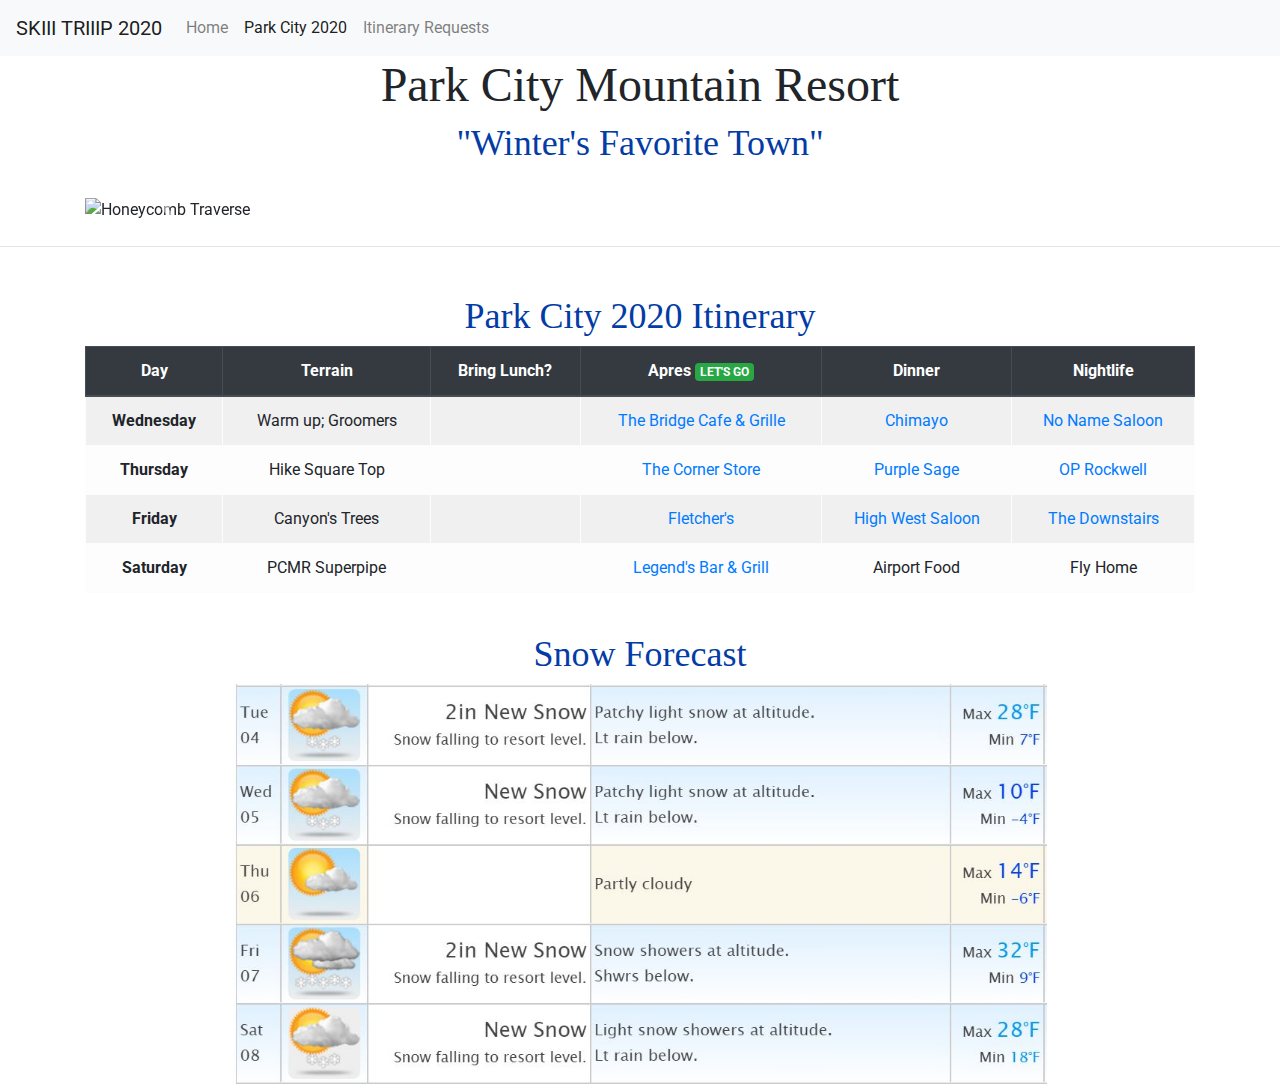
==== page2.html @ 598c431a "Add files via upload" ====
<!doctype html>
<html lang="en">
  <head>
    <!-- Required meta tags -->
    <meta charset="utf-8">
    <meta name="viewport" content="width=device-width, initial-scale=1, shrink-to-fit=no">

    <!-- Google Fonts -->
    <!-- Swap out "Roboto" for the font(s) you want to use -->
    <link href="https://fonts.googleapis.com/css?family=Roboto&display=swap" rel="stylesheet">
    
    <!-- Font Awesome -->
    <link rel="stylesheet" href="https://use.fontawesome.com/releases/v5.6.3/css/all.css" integrity="sha384-UHRtZLI+pbxtHCWp1t77Bi1L4ZtiqrqD80Kn4Z8NTSRyMA2Fd33n5dQ8lWUE00s/" crossorigin="anonymous">

    <!-- Bootstrap CSS -->
    <link rel="stylesheet" href="https://stackpath.bootstrapcdn.com/bootstrap/4.4.1/css/bootstrap.min.css" integrity="sha384-Vkoo8x4CGsO3+Hhxv8T/Q5PaXtkKtu6ug5TOeNV6gBiFeWPGFN9MuhOf23Q9Ifjh" crossorigin="anonymous">
    
    <!-- Your own CSS -->
    <link rel="stylesheet" href="styles.css">

    <title>Ski Trip Hype Page</title>
  </head>
  <body>
    <nav class="navbar navbar-expand-lg navbar-light bg-light">
      <a class="navbar-brand" href="index.html">
        <i class="fas fa-skiing fa-spin"></i>
        SKIII TRIIIP 2020
        <i class="fas fa-skiing fa-spin"></i>
        </a>
        <button class="navbar-toggler" type="button" data-toggle="collapse" data-target="#navbarSupportedContent" aria-controls="navbarSupportedContent" aria-expanded="false" aria-label="Toggle navigation">
          <span class="navbar-toggler-icon"></span>
        </button>
      
        <div class="collapse navbar-collapse" id="navbarSupportedContent">
          <ul class="navbar-nav mr-auto">
            <li class="nav-item">
              <a class="nav-link" href="index.html">Home</a>
            </li>
            <li class="nav-item active">
              <a class="nav-link" href="page2.html">Park City 2020 <span class="sr-only">(current)</span></a>
            </li>
            <li class="nav-item">
              <a class="nav-link" href="page3.html">Itinerary Requests</a>
            </li>
          </ul>
        </div>
      </nav>

      <div class="container">
        <div class="row">
          <div class="col text-center">
            <h1>Park City Mountain Resort</h1>
            <h2><i class="far fa-snowflake"></i>
              "Winter's Favorite Town"
              <i class="far fa-snowflake"></i>
            </h2>
          </div>
        </div>
      </div>

      <div class="container">  
        <div id="carouselExampleControls" class="carousel slide mt-4" data-ride="carousel">
          <div class="carousel-inner">
            <div class="carousel-item">
              <img src="squaretop.jpg" class="img-fluid" alt="Square Top">
            </div>
            <div class="carousel-item active">
              <img src="honeycomb.JPG" class="img-fluid" alt="Honeycomb Traverse">
            </div>
            <div class="carousel-item">
              <img src="youcandie.jpg" class="img-fluid" alt="Out of Bounds">
            </div>
            <div class="carousel-item">
              <img src="skiinskiout.JPG" class="img-fluid" alt="Ski In Ski Out">
            </div>
          </div>
          <a class="carousel-control-prev" href="#carouselExampleControls" role="button" data-slide="prev">
            <span class="carousel-control-prev-icon" aria-hidden="true"></span>
            <span class="sr-only">Previous</span>
          </a>
          <a class="carousel-control-next" href="#carouselExampleControls" role="button" data-slide="next">
            <span class="carousel-control-next-icon" aria-hidden="true"></span>
            <span class="sr-only">Next</span>
          </a>
        </div>
      </div>
  
<hr class="my-4">

    <div class="pricing py-4">
      <div class="container">
        <div class="row">
          <div class="col text-center">
            <h2>Park City 2020 Itinerary</h2>
            <table class="table table-striped table-light table-hover table-bordered">
              <thead class="thead-dark">
                <tr>
                  <th>Day</th>
                  <th>Terrain</th>
                  <th>Bring Lunch?</th>
                  <th>Apres <span class="badge badge-success">LET'S GO</span></th>
                  <th>Dinner</th>
                  <th>Nightlife</th>
                </tr>
              </thead>
              <tbody>
                <tr>
                  <th>Wednesday</th>
                  <td>Warm up; Groomers</td>
                  <td><i class="text-danger fas fa-minus-circle"></i></td>
                  <td><a href="https://www.thebridgecafeandgrill.com/">The Bridge Cafe & Grille</a></td>
                  <td><a href="http://www.chimayorestaurant.com/menu">Chimayo</a></td>
                  <td><a href="https://www.nonamesaloon.net/">No Name Saloon</a></td>
                </tr>
                <tr>
                  <th>Thursday</th>
                  <td>Hike Square Top</td>
                  <td><i class="text-success fas fa-check-circle"></i></td>
                  <td><a href="https://cornerstorepc.com/">The Corner Store</a></td>
                  <td><a href="http://www.purplesageparkcity.com/menu.html">Purple Sage</a></td>
                  <td><a href="https://www.oprockwell.com/">OP Rockwell</a></td>
                </tr>
                <tr>
                  <th>Friday</th>
                  <td>Canyon's Trees</td>
                  <td><i class="text-success fas fa-check-circle"></i></td>
                  <td><a href="http://www.fletcherspc.com/">Fletcher's</a></td>
                  <td><a href="https://www.highwest.com/saloon">High West Saloon</a></td>
                  <td><a href="https://www.downstairspc.com/">The Downstairs</a></td>
                </tr>
                <tr>
                  <th>Saturday</th>
                  <td>PCMR Superpipe</td>
                  <td><i class="text-danger fas fa-minus-circle"></i></td>
                  <td><a href="https://www.parkcitymountain.com/explore-the-resort/during-your-stay/restaurants/legends-bar-and-grill">Legend's Bar & Grill</a></td>
                  <td>Airport Food <i class="far fa-frown-open"></i></td>
                  <td>Fly Home <i class="far fa-frown-open"></i></td>
                </tr>                  
              </tbody>
            </table>
          </div>
        </div>
      </div>
    </div>

    
    <div class="container">
      <div class="row">
        <div class="col text-center">
            <h2><i class="fas fa-snowplow"></i>
              Snow Forecast
              <i class="fas fa-snowman"></i>
            </h2>
        </div>
      </div>
      <div>
        <div class="col text-center">
          <img src="snowforecast.JPG" height="400px">
        </div>
      </div>
    </div>
  

    <!-- Optional JavaScript -->
    <!-- jQuery first, then Popper.js, then Bootstrap JS -->
    <script src="https://code.jquery.com/jquery-3.4.1.slim.min.js" integrity="sha384-J6qa4849blE2+poT4WnyKhv5vZF5SrPo0iEjwBvKU7imGFAV0wwj1yYfoRSJoZ+n" crossorigin="anonymous"></script>
    <script src="https://cdn.jsdelivr.net/npm/popper.js@1.16.0/dist/umd/popper.min.js" integrity="sha384-Q6E9RHvbIyZFJoft+2mJbHaEWldlvI9IOYy5n3zV9zzTtmI3UksdQRVvoxMfooAo" crossorigin="anonymous"></script>
    <script src="https://stackpath.bootstrapcdn.com/bootstrap/4.4.1/js/bootstrap.min.js" integrity="sha384-wfSDF2E50Y2D1uUdj0O3uMBJnjuUD4Ih7YwaYd1iqfktj0Uod8GCExl3Og8ifwB6" crossorigin="anonymous"></script>
  </body>
</html>
---- styles.css ----
h1 {
    font-size: 48px;
    font-family: 'Pontano Sans';
}
h2 {
    color: rgb(3, 60, 165);
    font-size: 36px;
    font-family: 'Lobster';
}
h3 {
    color: rgb(56, 73, 105);
    font-size: 24px;
    font-family: 'Lobster';
}
.jumbotron {
    background-image: url(jumbotronpic.jpg);
    background-size: cover;
    background-repeat: no-repeat;
}
  
.jumbotron img {
    height: 100px;
}

h5 {
    color: white;
    font-size: 48px;
    font-family: 'Lobster';
}
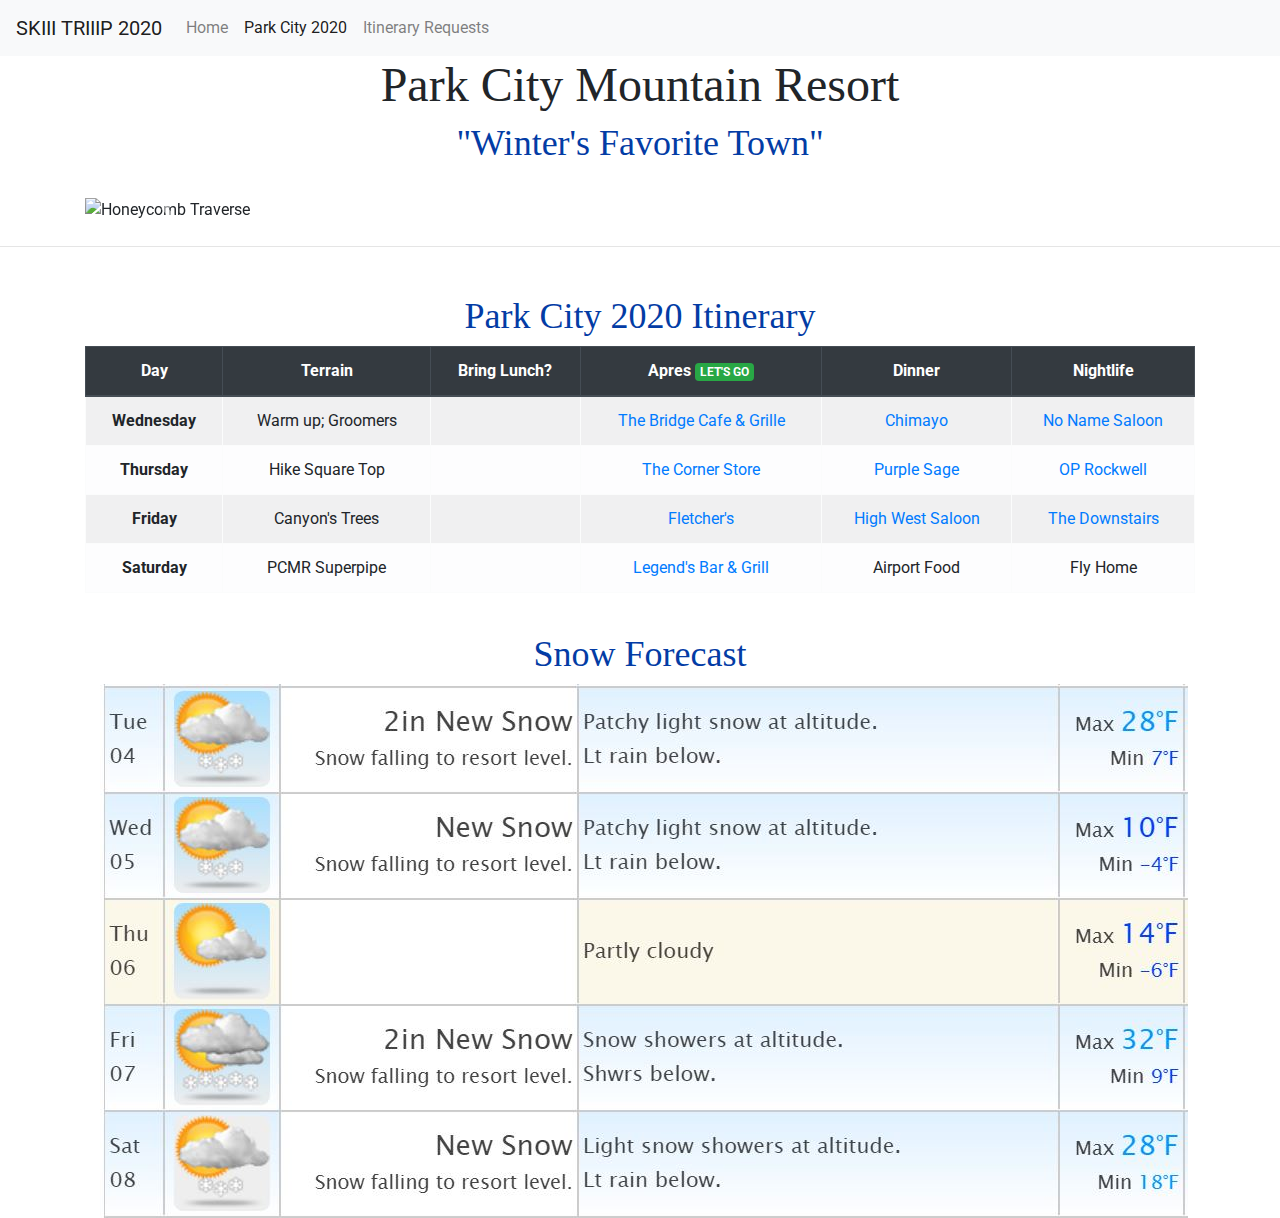
==== commit 70c96114: "Add files via upload" ====
--- a/page2.html
+++ b/page2.html
@@ -62,16 +62,16 @@
         <div id="carouselExampleControls" class="carousel slide mt-4" data-ride="carousel">
           <div class="carousel-inner">
             <div class="carousel-item">
-              <img src="squaretop.jpg" class="img-fluid" alt="Square Top">
+              <img src="squaretop.jpg" class="img-fluid" alt="Square Top" max-width="100"; height="auto">
             </div>
             <div class="carousel-item active">
-              <img src="honeycomb.JPG" class="img-fluid" alt="Honeycomb Traverse">
+              <img src="honeycomb.JPG" class="img-fluid" alt="Honeycomb Traverse" max-width="100"; height="auto">
             </div>
             <div class="carousel-item">
-              <img src="youcandie.jpg" class="img-fluid" alt="Out of Bounds">
+              <img src="youcandie.jpg" class="img-fluid" alt="Out of Bounds" max-width="100"; height="auto">
             </div>
             <div class="carousel-item">
-              <img src="skiinskiout.JPG" class="img-fluid" alt="Ski In Ski Out">
+              <img src="skiinskiout.JPG" class="img-fluid" alt="Ski In Ski Out" max-width="100"; height="auto">
             </div>
           </div>
           <a class="carousel-control-prev" href="#carouselExampleControls" role="button" data-slide="prev">
--- a/styles.css
+++ b/styles.css
@@ -26,4 +26,10 @@
     color: white;
     font-size: 48px;
     font-family: 'Lobster';
+}
+
+.container img {
+    max-height: 540px;
+    height: 70%;
+    width: auto;
 }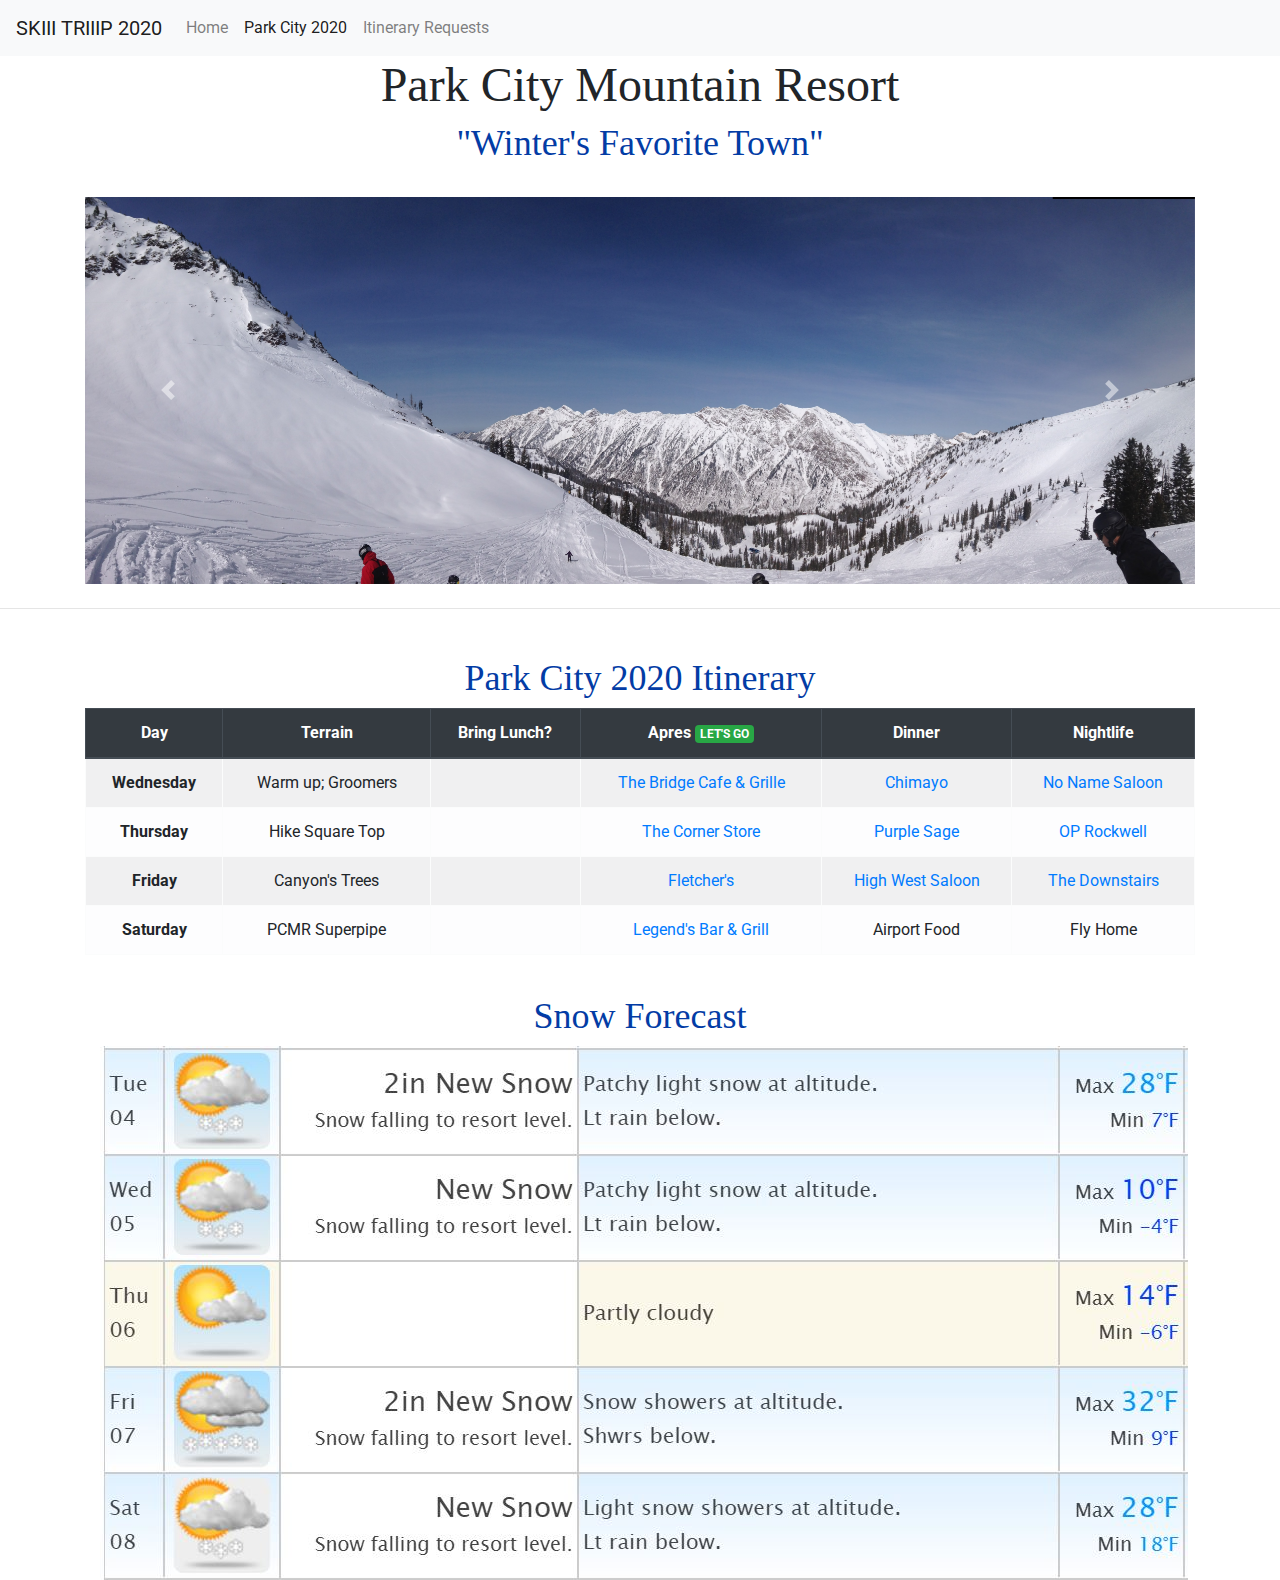
==== commit 34ad858b: "Add files via upload" ====
--- a/page2.html
+++ b/page2.html
@@ -65,7 +65,7 @@
               <img src="squaretop.jpg" class="img-fluid" alt="Square Top" max-width="100"; height="auto">
             </div>
             <div class="carousel-item active">
-              <img src="honeycomb.JPG" class="img-fluid" alt="Honeycomb Traverse" max-width="100"; height="auto">
+              <img src="honeycombtraverse.jpg" class="img-fluid" alt="Honeycomb Traverse" max-width="100"; height="auto">
             </div>
             <div class="carousel-item">
               <img src="youcandie.jpg" class="img-fluid" alt="Out of Bounds" max-width="100"; height="auto">
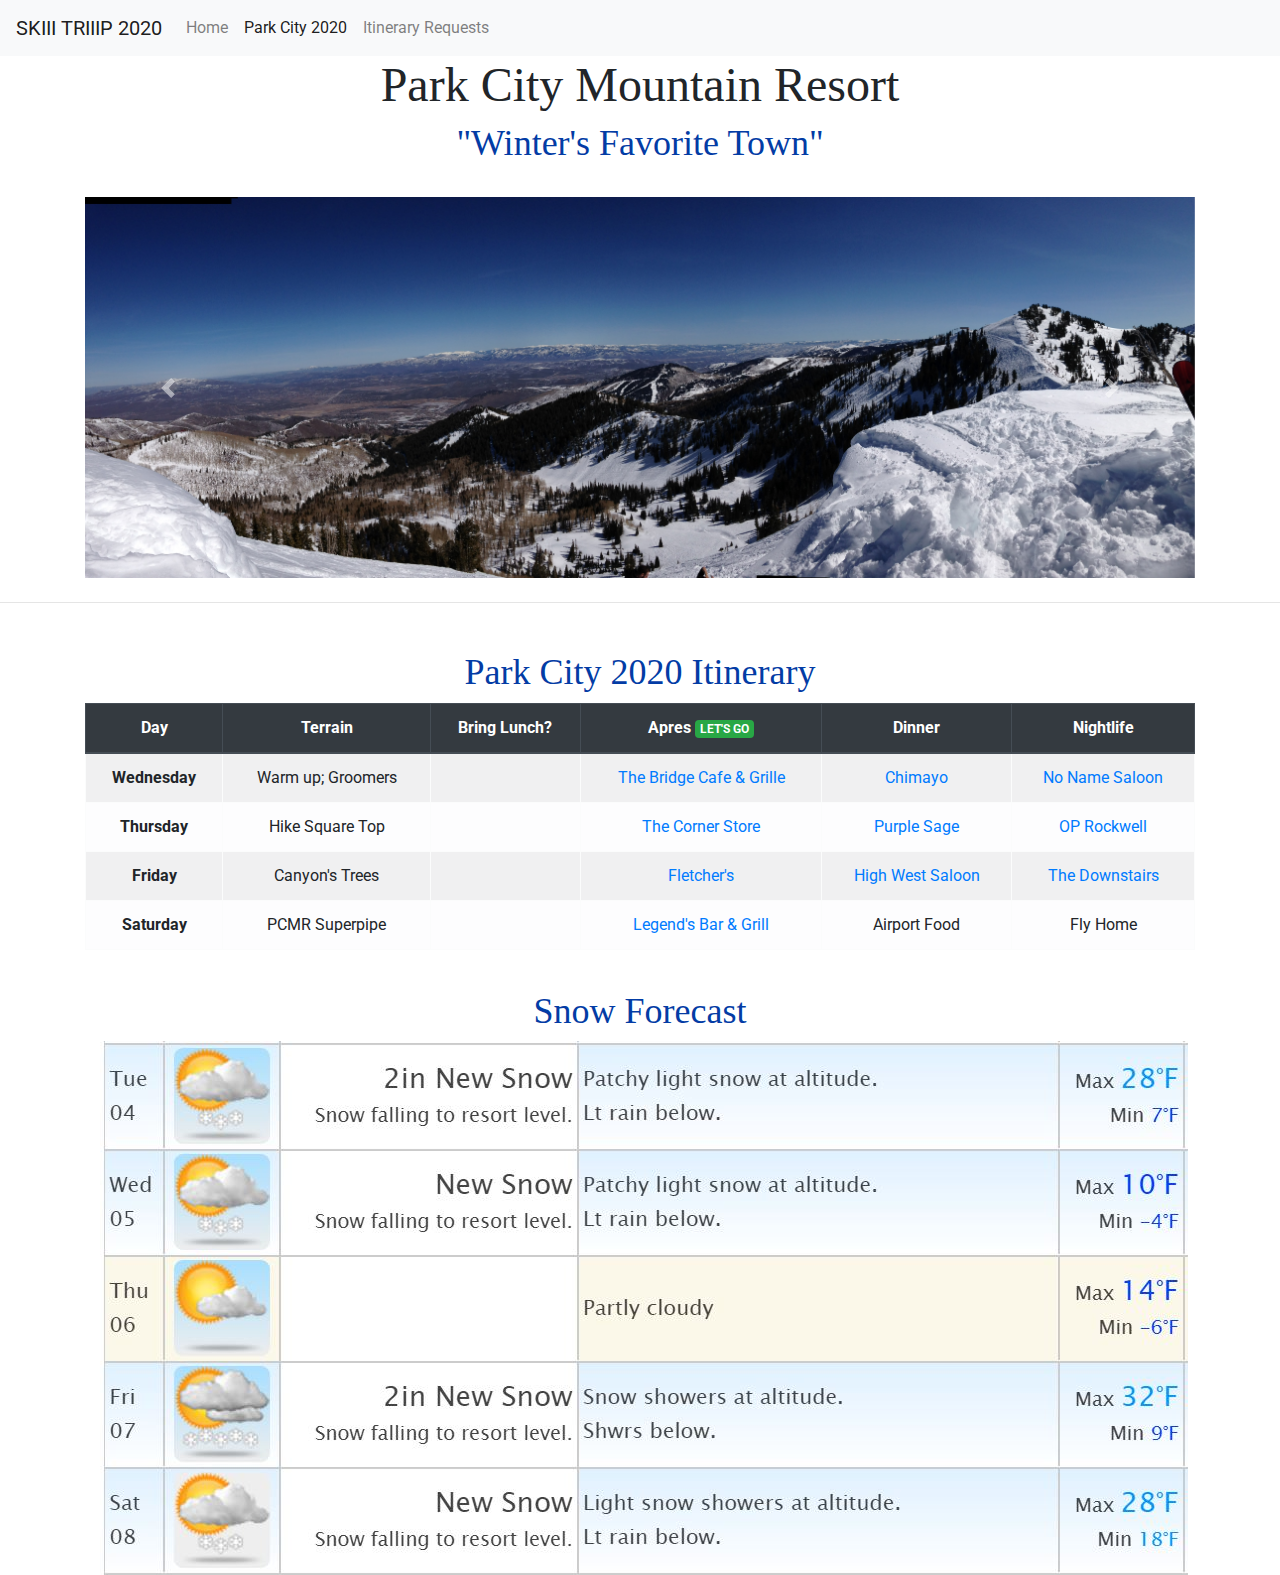
==== commit a1ba5f1a: "Add files via upload" ====
--- a/page2.html
+++ b/page2.html
@@ -61,17 +61,20 @@
       <div class="container">  
         <div id="carouselExampleControls" class="carousel slide mt-4" data-ride="carousel">
           <div class="carousel-inner">
-            <div class="carousel-item">
+            <div class="carousel-item active">
               <img src="squaretop.jpg" class="img-fluid" alt="Square Top" max-width="100"; height="auto">
             </div>
-            <div class="carousel-item active">
-              <img src="honeycombtraverse.jpg" class="img-fluid" alt="Honeycomb Traverse" max-width="100"; height="auto">
+            <div class="carousel-item">
+              <img src="honeycombtraverse.jpg" class="img-fluid" alt="Traverse" max-width="100"; height="auto">
             </div>
             <div class="carousel-item">
               <img src="youcandie.jpg" class="img-fluid" alt="Out of Bounds" max-width="100"; height="auto">
             </div>
             <div class="carousel-item">
               <img src="skiinskiout.JPG" class="img-fluid" alt="Ski In Ski Out" max-width="100"; height="auto">
+            </div>
+            <div class="carousel-item">
+              <img src="honeycomb.jpg" class="img-fluid" alt="Honeycomb" max-width="100"; height="auto">
             </div>
           </div>
           <a class="carousel-control-prev" href="#carouselExampleControls" role="button" data-slide="prev">
